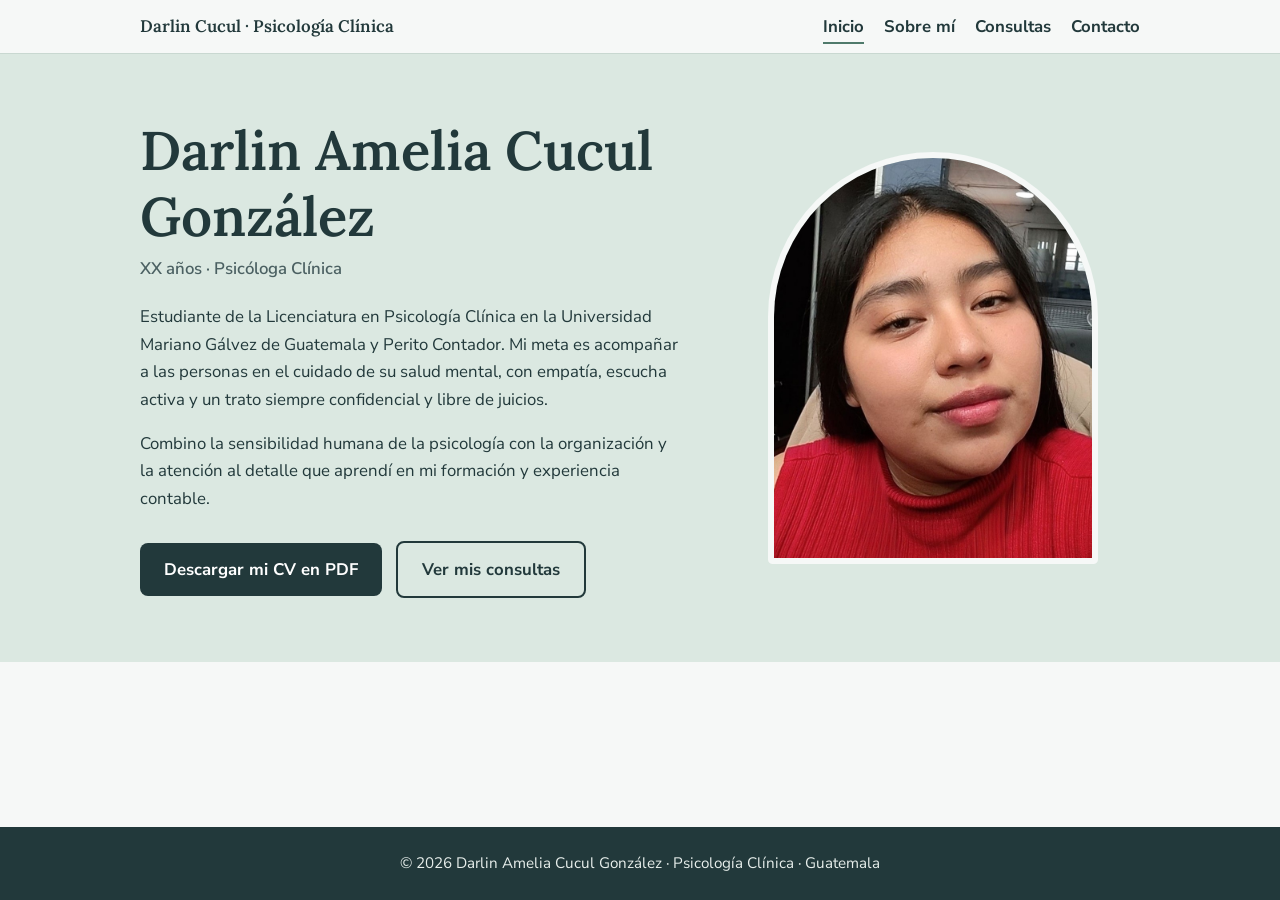
==== index.html @ 0ba91e24 "Add files via upload" ====
<!DOCTYPE html>
<html lang="es">
<head>
<meta charset="UTF-8">
<meta name="viewport" content="width=device-width, initial-scale=1">
<title>Inicio | Darlin Amelia Cucul González, Psicóloga Clínica</title>
<meta name="description" content="Página profesional de Darlin Amelia Cucul González, estudiante de Psicología Clínica en Guatemala.">
<link rel="preconnect" href="https://fonts.googleapis.com">
<link rel="preconnect" href="https://fonts.gstatic.com" crossorigin>
<link href="https://fonts.googleapis.com/css2?family=Lora:wght@500;600&family=Nunito+Sans:wght@400;600;700&display=swap" rel="stylesheet">
<link rel="stylesheet" href="style.css">
</head>
<body>
<header>
  <div class="contenedor">
    <nav aria-label="Menú principal">
      <a class="marca" href="index.html">Darlin Cucul · Psicología Clínica</a>
      <ul>
        <li><a href="index.html" aria-current="page">Inicio</a></li>
        <li><a href="sobre-mi.html">Sobre mí</a></li>
        <li><a href="consultas.html">Consultas</a></li>
        <li><a href="contacto.html">Contacto</a></li>
      </ul>
    </nav>
  </div>
</header>
<main>
  <section class="fondo-salvia">
    <div class="contenedor hero">
      <div>
        <h1>Darlin Amelia Cucul González</h1>
        <p class="datos">XX años · Psicóloga Clínica</p>
        <p>Estudiante de la Licenciatura en Psicología Clínica en la Universidad Mariano Gálvez de Guatemala y Perito Contador. Mi meta es acompañar a las personas en el cuidado de su salud mental, con empatía, escucha activa y un trato siempre confidencial y libre de juicios.</p>
        <p>Combino la sensibilidad humana de la psicología con la organización y la atención al detalle que aprendí en mi formación y experiencia contable.</p>
        <a class="boton" href="cv.pdf" download>Descargar mi CV en PDF</a>
        <a class="boton secundario" href="consultas.html">Ver mis consultas</a>
      </div>
      <img class="foto" src="foto.jpg" alt="Fotografía de Darlin Amelia Cucul González">
    </div>
  </section>
</main>
<footer>
  <p>© 2026 Darlin Amelia Cucul González · Psicología Clínica · Guatemala</p>
</footer>
</body>
</html>
---- style.css ----
:root {
  --salvia: #dbe8e1;
  --salvia-oscuro: #4f7a6b;
  --lavanda: #e9e5f3;
  --niebla: #f6f8f7;
  --tinta: #22393b;
  --tinta-suave: #4b6062;
  --borde: #c9d8d1;
}
* { box-sizing: border-box; margin: 0; padding: 0; }
body { font-family: "Nunito Sans", Arial, sans-serif; color: var(--tinta); background: var(--niebla); line-height: 1.65; font-size: 1.05rem; display: flex; flex-direction: column; min-height: 100vh; }
main { flex: 1; }
h1, h2, h3 { font-family: "Lora", Georgia, serif; font-weight: 600; line-height: 1.2; }
a { color: var(--salvia-oscuro); }
a:focus-visible { outline: 3px solid var(--tinta); outline-offset: 3px; }
.contenedor { max-width: 1040px; margin: 0 auto; padding: 0 1.25rem; }

header { position: sticky; top: 0; z-index: 10; background: rgba(246, 248, 247, 0.96); border-bottom: 1px solid var(--borde); }
nav { display: flex; justify-content: space-between; align-items: center; flex-wrap: wrap; gap: .5rem; padding: .8rem 0; }
.marca { font-family: "Lora", Georgia, serif; font-weight: 600; color: var(--tinta); text-decoration: none; }
nav ul { display: flex; gap: 1.25rem; list-style: none; flex-wrap: wrap; }
nav ul a { color: var(--tinta); text-decoration: none; font-weight: 700; padding: .25rem 0; border-bottom: 2px solid transparent; }
nav ul a:hover, nav ul a[aria-current="page"] { border-bottom-color: var(--salvia-oscuro); }

section { padding: 4rem 0; }
h2 { font-size: 2rem; margin-bottom: 1.5rem; }
h3 { font-size: 1.25rem; margin-bottom: .5rem; }
p + p { margin-top: 1rem; }

.fondo-salvia { background: var(--salvia); }
.fondo-lavanda { background: var(--lavanda); }

.hero { display: grid; grid-template-columns: 1.3fr 1fr; gap: 3rem; align-items: center; }
.hero h1 { font-size: clamp(2.2rem, 5vw, 3.4rem); margin-bottom: .4rem; }
.datos { color: var(--tinta-suave); font-weight: 600; margin-bottom: 1.25rem; }
.hero p { max-width: 60ch; }
.foto { width: 100%; max-width: 330px; aspect-ratio: 4 / 5; object-fit: cover; border-radius: 999px 999px 28px 28px; background: var(--lavanda); border: 6px solid var(--niebla); justify-self: center; }
.boton { display: inline-block; margin-top: 1.75rem; background: var(--tinta); color: #fff; text-decoration: none; padding: .8rem 1.5rem; border-radius: 8px; font-weight: 700; }
.boton:hover { background: var(--salvia-oscuro); }

.dos-col { display: grid; grid-template-columns: 1fr 1fr; gap: 2.5rem; }
.bloque { background: #fff; border: 1px solid var(--borde); border-radius: 14px; padding: 1.5rem; }
.bloque ul { margin-left: 1.2rem; }
.bloque li + li { margin-top: .4rem; }
.infografia { margin-top: 2.5rem; }
.infografia img { width: 100%; max-width: 760px; display: block; border-radius: 14px; border: 1px solid var(--borde); background: var(--lavanda); min-height: 120px; }

.servicios { display: grid; grid-template-columns: repeat(2, 1fr); gap: 1.25rem; margin: 1.5rem 0 2.5rem; }
.servicios .bloque { background: var(--niebla); }
.video { position: relative; aspect-ratio: 16 / 9; max-width: 760px; border-radius: 14px; overflow: hidden; background: var(--tinta); }
.video iframe { position: absolute; inset: 0; width: 100%; height: 100%; border: 0; }
.galeria { display: grid; grid-template-columns: repeat(3, 1fr); gap: 1rem; margin-top: 2.5rem; }
.galeria img { width: 100%; aspect-ratio: 4 / 3; object-fit: cover; border-radius: 12px; background: var(--salvia); }

.contactos { display: flex; flex-wrap: wrap; gap: .8rem; margin-top: 1.5rem; }
.contactos a { background: #fff; border: 1px solid var(--salvia-oscuro); color: var(--tinta); text-decoration: none; font-weight: 700; padding: .7rem 1.2rem; border-radius: 8px; }
.contactos a:hover { background: var(--salvia); }

footer { background: var(--tinta); color: #e8efec; text-align: center; padding: 1.5rem 1rem; font-size: .95rem; }

@media (max-width: 760px) {
  .hero, .dos-col, .servicios, .galeria { grid-template-columns: 1fr; }
  .foto { order: -1; max-width: 240px; }
  section { padding: 3rem 0; }
}

/* Línea de tiempo, etiquetas y botones secundarios */
.linea { list-style: none; margin: 0; padding-left: 1.4rem; border-left: 3px solid var(--salvia-oscuro); }
.linea li { position: relative; padding-bottom: 1.25rem; }
.linea li:last-child { padding-bottom: 0; }
.linea li::before { content: ""; position: absolute; left: calc(-1.4rem - 8px); top: .45rem; width: 13px; height: 13px; border-radius: 50%; background: var(--niebla); border: 3px solid var(--salvia-oscuro); }
.linea strong { display: block; }
.linea .lugar { color: var(--tinta-suave); font-size: .95rem; }
.linea ul { margin: .4rem 0 0 1.1rem; font-size: .98rem; }
.etiquetas { display: flex; flex-wrap: wrap; gap: .5rem; list-style: none; margin: 0 !important; }
.etiquetas li { background: var(--salvia); border-radius: 999px; padding: .3rem .9rem; font-weight: 600; font-size: .95rem; margin: 0 !important; }
.bloque .periodo { color: var(--tinta-suave); font-size: .95rem; }
.bloque > h3 + p, .bloque .item + .item { margin-top: .9rem; }
.ancho { margin-top: 1.5rem; }
.boton.secundario { background: transparent; color: var(--tinta); border: 2px solid var(--tinta); margin-left: .6rem; }
.boton.secundario:hover { background: var(--tinta); color: #fff; }
@media (max-width: 760px) { .boton.secundario { margin-left: 0; } }
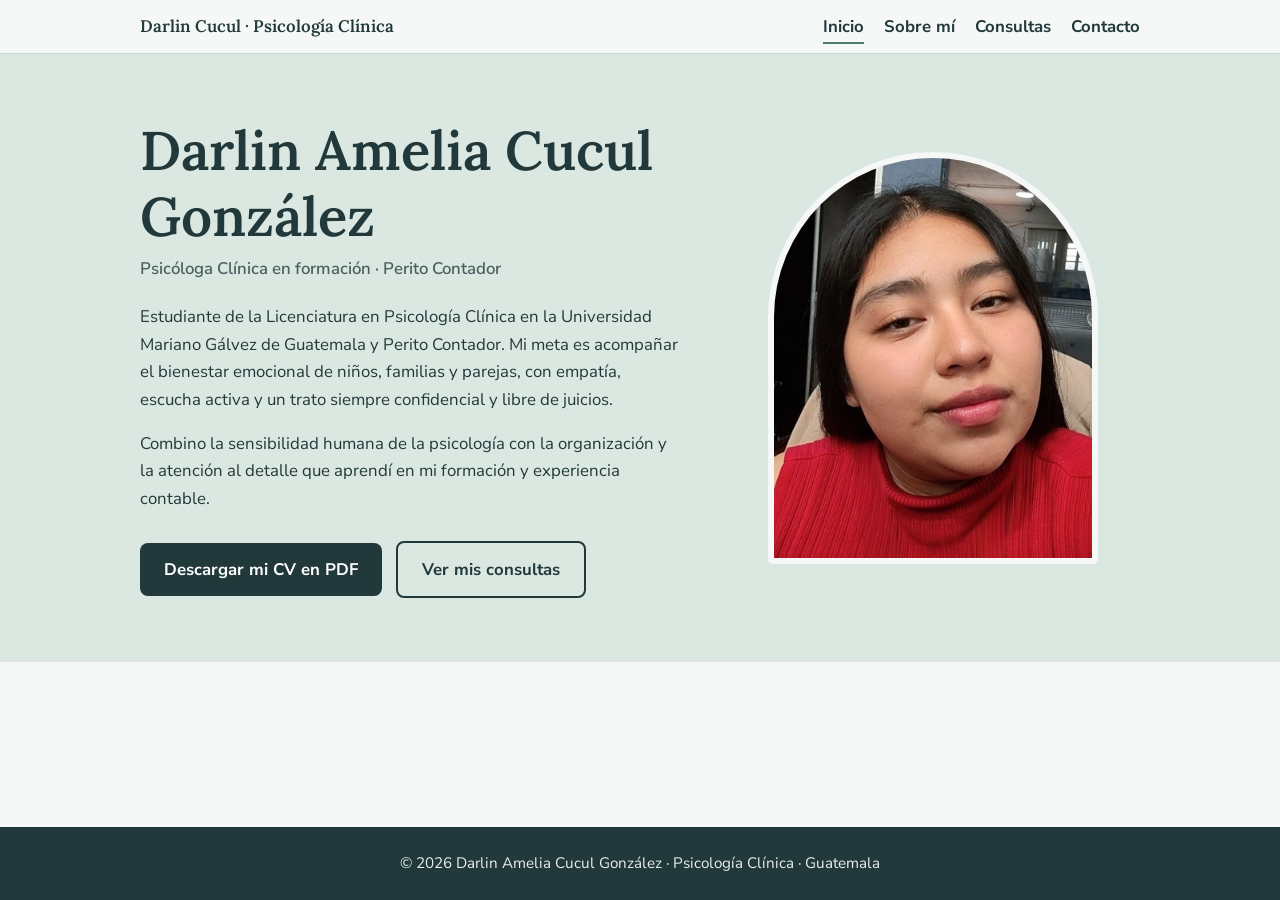
==== commit 0706ee54: "Add files via upload" ====
--- a/index.html
+++ b/index.html
@@ -29,8 +29,8 @@
     <div class="contenedor hero">
       <div>
         <h1>Darlin Amelia Cucul González</h1>
-        <p class="datos">XX años · Psicóloga Clínica</p>
-        <p>Estudiante de la Licenciatura en Psicología Clínica en la Universidad Mariano Gálvez de Guatemala y Perito Contador. Mi meta es acompañar a las personas en el cuidado de su salud mental, con empatía, escucha activa y un trato siempre confidencial y libre de juicios.</p>
+        <p class="datos">Psicóloga Clínica en formación · Perito Contador</p>
+        <p>Estudiante de la Licenciatura en Psicología Clínica en la Universidad Mariano Gálvez de Guatemala y Perito Contador. Mi meta es acompañar el bienestar emocional de niños, familias y parejas, con empatía, escucha activa y un trato siempre confidencial y libre de juicios.</p>
         <p>Combino la sensibilidad humana de la psicología con la organización y la atención al detalle que aprendí en mi formación y experiencia contable.</p>
         <a class="boton" href="cv.pdf" download>Descargar mi CV en PDF</a>
         <a class="boton secundario" href="consultas.html">Ver mis consultas</a>
--- a/style.css
+++ b/style.css
@@ -45,7 +45,7 @@
 .infografia { margin-top: 2.5rem; }
 .infografia img { width: 100%; max-width: 760px; display: block; border-radius: 14px; border: 1px solid var(--borde); background: var(--lavanda); min-height: 120px; }
 
-.servicios { display: grid; grid-template-columns: repeat(2, 1fr); gap: 1.25rem; margin: 1.5rem 0 2.5rem; }
+.servicios { display: grid; grid-template-columns: repeat(auto-fit, minmax(250px, 1fr)); gap: 1.25rem; margin: 1.5rem 0 2.5rem; }
 .servicios .bloque { background: var(--niebla); }
 .video { position: relative; aspect-ratio: 16 / 9; max-width: 760px; border-radius: 14px; overflow: hidden; background: var(--tinta); }
 .video iframe { position: absolute; inset: 0; width: 100%; height: 100%; border: 0; }
@@ -66,9 +66,9 @@
 
 /* Línea de tiempo, etiquetas y botones secundarios */
 .linea { list-style: none; margin: 0; padding-left: 1.4rem; border-left: 3px solid var(--salvia-oscuro); }
-.linea li { position: relative; padding-bottom: 1.25rem; }
-.linea li:last-child { padding-bottom: 0; }
-.linea li::before { content: ""; position: absolute; left: calc(-1.4rem - 8px); top: .45rem; width: 13px; height: 13px; border-radius: 50%; background: var(--niebla); border: 3px solid var(--salvia-oscuro); }
+.linea > li { position: relative; padding-bottom: 1.25rem; }
+.linea > li:last-child { padding-bottom: 0; }
+.linea > li::before { content: ""; position: absolute; left: calc(-1.4rem - 8px); top: .45rem; width: 13px; height: 13px; border-radius: 50%; background: var(--niebla); border: 3px solid var(--salvia-oscuro); }
 .linea strong { display: block; }
 .linea .lugar { color: var(--tinta-suave); font-size: .95rem; }
 .linea ul { margin: .4rem 0 0 1.1rem; font-size: .98rem; }
@@ -80,3 +80,22 @@
 .boton.secundario { background: transparent; color: var(--tinta); border: 2px solid var(--tinta); margin-left: .6rem; }
 .boton.secundario:hover { background: var(--tinta); color: #fff; }
 @media (max-width: 760px) { .boton.secundario { margin-left: 0; } }
+
+/* Servicios con foto recortada */
+.servicios .bloque img { width: 100%; aspect-ratio: 4 / 3; object-fit: cover; border-radius: 10px; margin-bottom: 1rem; background: var(--salvia); display: block; }
+.servicios .bloque p + ul { margin-top: .6rem; }
+
+/* Experiencia y cursos */
+.linea .detalle { font-size: .98rem; margin-top: .5rem; }
+.bloque .cursos { margin: .4rem 0 0 1.2rem; font-size: .98rem; }
+
+/* Infografía: miniatura que se amplía al hacer clic */
+.infografia .ampliar { display: block; position: relative; padding: 0; border: 0; background: none; cursor: zoom-in; max-width: 420px; border-radius: 14px; }
+.infografia .ampliar img { width: 100%; max-width: none; }
+.infografia .ampliar:hover img { box-shadow: 0 6px 20px rgba(34, 57, 59, .25); }
+.infografia .ampliar:focus-visible { outline: 3px solid var(--tinta); outline-offset: 4px; }
+.infografia .pista { position: absolute; right: .7rem; bottom: .7rem; background: rgba(34, 57, 59, .88); color: #fff; font-size: .85rem; font-weight: 700; padding: .3rem .75rem; border-radius: 999px; }
+.visor { margin: auto; padding: 0; border: 0; background: transparent; max-width: 100vw; max-height: 100vh; overflow: visible; cursor: zoom-out; }
+.visor::backdrop { background: rgba(34, 57, 59, .9); }
+.visor img { display: block; max-width: min(94vw, 1000px); max-height: 92vh; width: auto; height: auto; border-radius: 12px; }
+.visor .cerrar { position: absolute; top: -.6rem; right: -.6rem; width: 2.4rem; height: 2.4rem; border-radius: 50%; border: 0; background: #fff; color: var(--tinta); font-size: 1.6rem; line-height: 1; cursor: pointer; }
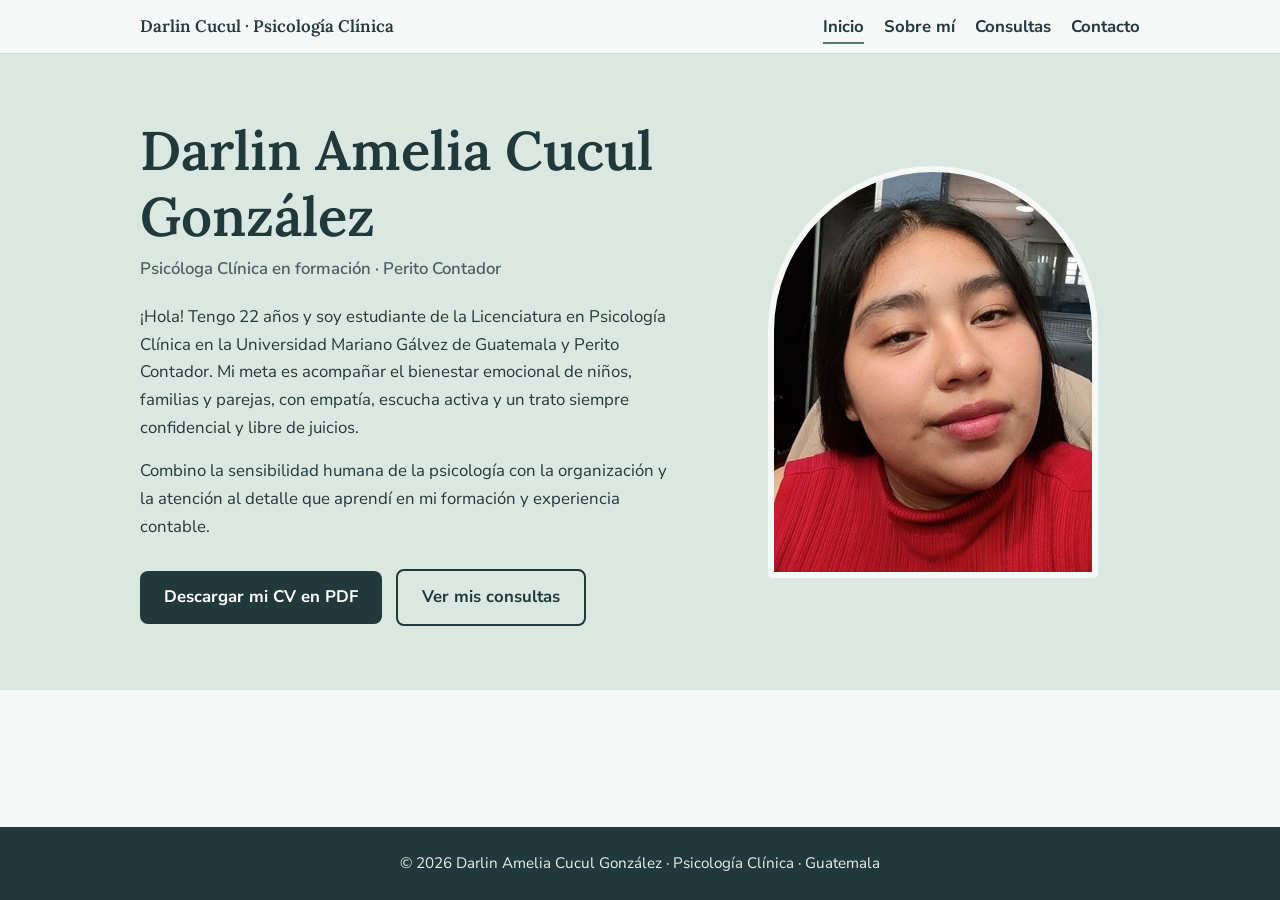
==== commit d5a1f98b: "Update index.html" ====
--- a/index.html
+++ b/index.html
@@ -30,7 +30,7 @@
       <div>
         <h1>Darlin Amelia Cucul González</h1>
         <p class="datos">Psicóloga Clínica en formación · Perito Contador</p>
-        <p>Estudiante de la Licenciatura en Psicología Clínica en la Universidad Mariano Gálvez de Guatemala y Perito Contador. Mi meta es acompañar el bienestar emocional de niños, familias y parejas, con empatía, escucha activa y un trato siempre confidencial y libre de juicios.</p>
+        <p>¡Hola! Tengo 22 años y soy estudiante de la Licenciatura en Psicología Clínica en la Universidad Mariano Gálvez de Guatemala y Perito Contador. Mi meta es acompañar el bienestar emocional de niños, familias y parejas, con empatía, escucha activa y un trato siempre confidencial y libre de juicios.</p>
         <p>Combino la sensibilidad humana de la psicología con la organización y la atención al detalle que aprendí en mi formación y experiencia contable.</p>
         <a class="boton" href="cv.pdf" download>Descargar mi CV en PDF</a>
         <a class="boton secundario" href="consultas.html">Ver mis consultas</a>
